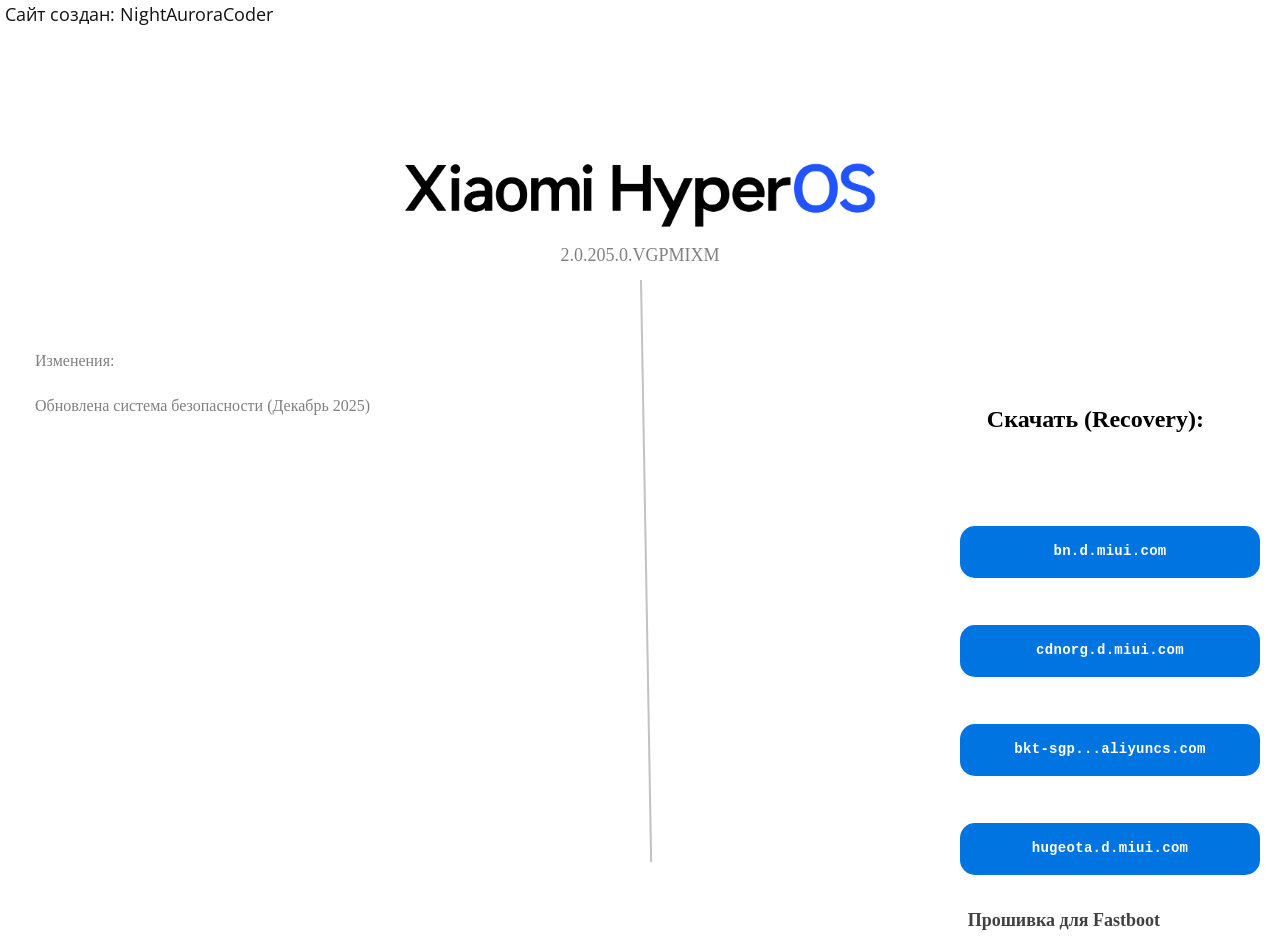
==== Redmi13C-MIFirwm205.html @ e544b753 "Add files via upload" ====
<!DOCTYPE html>
<html style="font-size: 16px;" lang="ru">
<head>
    <meta name="viewport" content="width=device-width, initial-scale=1.0">
    <meta charset="utf-8">
    <meta name="keywords" content="">
    <meta name="description" content="Скачать Recovery прошивку HyperOS для Redmi 13C (gale). Версия 2.0.204.5.VGPMIXM.">
    <title>Redmi 13C Fastboot - HyperOS 2.0.205.0</title>
    <link rel="stylesheet" href="nicepage.css" media="screen">
    <link rel="stylesheet" href="Redmi13C-Recovery.css" media="screen">
    <script class="u-script" type="text/javascript" src="jquery.js" defer=""></script>
    <script class="u-script" type="text/javascript" src="nicepage.js" defer=""></script>
    <meta name="generator" content="">
    <link id="u-page-google-font" rel="stylesheet" href="https://fonts.googleapis.com/css2?display=swap&amp;family=Roboto:ital,wght@0,100;0,200;0,300;0,400;0,500;0,600;0,700;0,800;0,900;1,100;1,200;1,300;1,400;1,500;1,600;1,700;1,800;1,900&amp;family=Open+Sans:ital,wght@0,300;0,400;0,500;0,600;0,700;0,800;1,300;1,400;1,500;1,600;1,700;1,800">
    <script type="application/ld+json">{
		"@context": "http://schema.org",
		"@type": "Organization",
		"name": "NightAuroraCoder"
}</script>
    <meta name="theme-color" content="#478ac9">
    <meta property="og:title" content="Redmi 13C Recovery">
    <meta property="og:type" content="website">
    <meta data-intl-tel-input-cdn-path="intlTelInput/">
    <style>
        /* Исправляем позиционирование для страниц прошивок */
        .u-section-1 .u-sheet-1 {
            min-height: 861px !important;
            position: relative;
        }
        
        .u-section-1 .u-text-2 {
            position: absolute !important;
            top: 318px;
            right: 6px;
            margin: 0 !important;
            width: auto;
        }
        
        .u-section-1 .u-text-3 {
            position: absolute !important;
            top: 253px;
            left: -50px;
            margin: 0 !important;
            width: auto;
        }
        
        .u-section-1 .u-btn-1 {
            position: absolute !important;
            top: 444px;
            right: -50px;
            margin: 0 !important;
        }
        
        .u-section-1 .u-btn-2 {
            position: absolute !important;
            top: 543px;
            right: -50px;
            margin: 0 !important;
        }
        
        .u-section-1 .u-btn-3 {
            position: absolute !important;
            top: 642px;
            right: -50px;
            margin: 0 !important;
        }
        
        .u-section-1 .u-btn-4 {
            position: absolute !important;
            top: 741px;
            right: -50px;
            margin: 0 !important;
        }
        
        .u-section-1 .u-text-4 {
            position: absolute !important;
            top: 824px;
            right: 50px;
            margin: 0 !important;
        }
        
        /* Адаптация для планшетов */
        @media (max-width: 1199px) {
            .u-section-1 .u-text-2 {
                top: 330px;
                right: 55px;
            }
            .u-section-1 .u-text-3 {
                top: 264px;
                left: -30px;
            }
            .u-section-1 .u-btn-1 { top: 457px; right: 0; }
            .u-section-1 .u-btn-2 { top: 556px; right: 0; }
            .u-section-1 .u-btn-3 { top: 655px; right: 0; }
            .u-section-1 .u-btn-4 { top: 754px; right: 0; }
            .u-section-1 .u-text-4 { top: 832px; right: 101px; }
        }
        
        @media (max-width: 991px) {
            .u-section-1 .u-text-2 {
                top: 328px;
                right: 0;
            }
            .u-section-1 .u-text-3 {
                top: 266px;
                left: -20px;
            }
            .u-section-1 .u-btn-1 { top: 448px; }
            .u-section-1 .u-btn-2 { top: 547px; }
            .u-section-1 .u-btn-3 { top: 646px; }
            .u-section-1 .u-btn-4 { top: 745px; }
            .u-section-1 .u-text-4 { top: 819px; right: 40px; }
        }
        
        @media (max-width: 767px) {
            .u-section-1 .u-text-2 {
                position: relative !important;
                top: auto;
                left: auto;
                right: auto;
                margin: 39px auto 0 !important;
                width: 100%;
                text-align: center;
            }
            .u-section-1 .u-text-3 {
                position: relative !important;
                top: auto;
                left: auto;
                margin: 434px auto 0 !important;
                width: 90%;
                text-align: center;
            }
            .u-section-1 .u-btn-1 {
                position: relative !important;
                top: auto;
                right: auto;
                margin: 20px auto !important;
                display: block;
            }
            .u-section-1 .u-btn-2,
            .u-section-1 .u-btn-3,
            .u-section-1 .u-btn-4 {
                position: relative !important;
                top: auto;
                right: auto;
                margin: 20px auto !important;
                display: block;
            }
            .u-section-1 .u-text-4 {
                position: relative !important;
                top: auto;
                right: auto;
                margin: 20px auto 0 !important;
                text-align: center;
            }
        }
    </style>
</head>
<body data-path-to-root="./" data-include-products="false" class="u-body u-clearfix u-xl-mode" data-lang="ru">
    <header class="u-clearfix u-header u-valign-top-xl u-header" id="header">
        <p class="u-text u-text-default u-text-1">Сайт создан: NightAuroraCoder</p>
    </header>
    
    <section class="u-clearfix u-section-1" id="block-1">
        <div class="u-clearfix u-sheet u-sheet-1">
            <div class="u-border-2 u-border-grey-60 u-hidden-sm u-hidden-xs u-line u-line-vertical u-opacity u-opacity-80 u-line-1"></div>
            <img class="u-image u-image-contain u-image-default u-image-1" src="images/Xiaomi_HyperOS_logo.svg.png" alt="HyperOS Logo" data-image-width="1280" data-image-height="179">
            <p class="u-custom-font u-text u-text-default u-text-grey-50 u-text-1">2.0.205.0.VGPMIXM</p>
            
            <p class="u-align-center u-custom-font u-text u-text-grey-50 u-text-2">
                <span class="u-text-black">Скачать (Recovery):</span>
            </p>
            
            <p class="u-custom-font u-text u-text-grey-50 u-text-3">
                Изменения:<br>
                <br>Обновлена система безопасности (Декабрь 2025)<br>
            </p>

            <a href="https://bn.d.miui.com/OS2.0.205.0.VGPMIXM/gale_global_images_OS2.0.205.0.VGPMIXM_20251223.0000.00_15.0_global_edd0e31cd5.tgz" 
               class="u-btn u-btn-round u-button-style u-custom-color-1 u-custom-font u-hover-custom-color-2 u-radius u-btn-1" 
               target="_blank" rel="noopener noreferrer">
               bn.d.miui.com
            </a>
            
            <a href="https://cdnorg.d.miui.com/OS2.0.205.0.VGPMIXM/gale_global_images_OS2.0.205.0.VGPMIXM_20251223.0000.00_15.0_global_edd0e31cd5.tgz" 
               class="u-btn u-btn-round u-button-style u-custom-color-1 u-custom-font u-hover-custom-color-2 u-radius u-btn-2" 
               target="_blank" rel="noopener noreferrer">
               cdnorg.d.miui.com
            </a>
            
            <a href="https://bkt-sgp-miui-ota-update-alisgp.oss-ap-southeast-1.aliyuncs.com/OS2.0.205.0.VGPMIXM/gale_global_images_OS2.0.205.0.VGPMIXM_20251223.0000.00_15.0_global_edd0e31cd5.tgz" 
               class="u-btn u-btn-round u-button-style u-custom-color-1 u-custom-font u-hover-custom-color-2 u-radius u-btn-3" 
               target="_blank" rel="noopener noreferrer">
               bkt-sgp...aliyuncs.com
            </a>
            
            <a href="https://hugeota.d.miui.com/OS2.0.205.0.VGPMIXM/gale_global_images_OS2.0.205.0.VGPMIXM_20251223.0000.00_15.0_global_edd0e31cd5.tgz" 
               class="u-btn u-btn-round u-button-style u-custom-color-1 u-custom-font u-hover-custom-color-2 u-radius u-btn-4" 
               target="_blank" rel="noopener noreferrer">
               hugeota.d.miui.com
            </a>
            
            <p class="u-custom-font u-text u-text-grey-75 u-text-4">Прошивка для Fastboot</p>
        </div>
    </section>
</body>
</html>
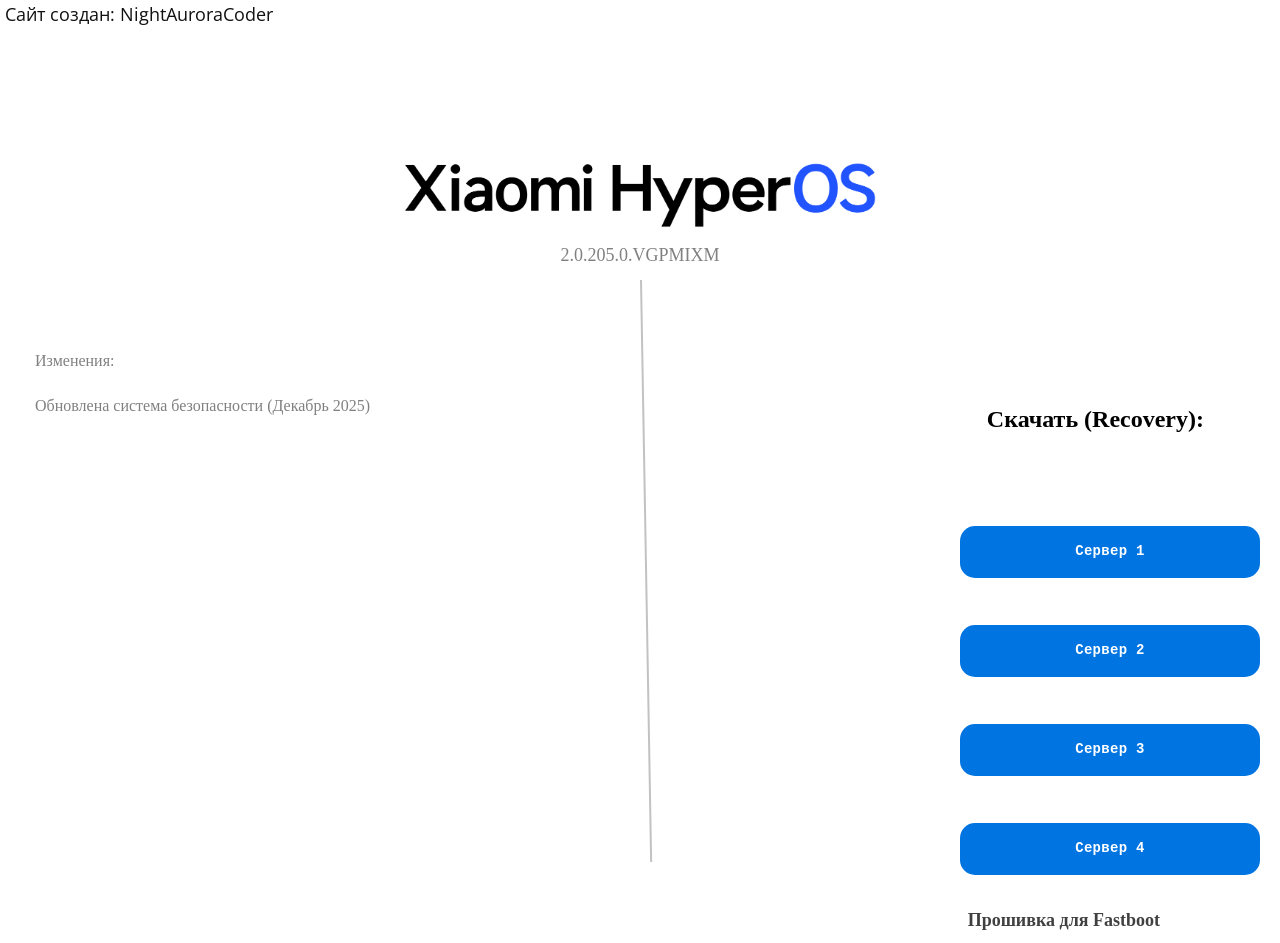
==== commit 1d160e27: "Update Redmi13C-MIFirwm205.html" ====
--- a/Redmi13C-MIFirwm205.html
+++ b/Redmi13C-MIFirwm205.html
@@ -179,29 +179,29 @@
             <a href="https://bn.d.miui.com/OS2.0.205.0.VGPMIXM/gale_global_images_OS2.0.205.0.VGPMIXM_20251223.0000.00_15.0_global_edd0e31cd5.tgz" 
                class="u-btn u-btn-round u-button-style u-custom-color-1 u-custom-font u-hover-custom-color-2 u-radius u-btn-1" 
                target="_blank" rel="noopener noreferrer">
-               bn.d.miui.com
+               Сервер 1
             </a>
             
             <a href="https://cdnorg.d.miui.com/OS2.0.205.0.VGPMIXM/gale_global_images_OS2.0.205.0.VGPMIXM_20251223.0000.00_15.0_global_edd0e31cd5.tgz" 
                class="u-btn u-btn-round u-button-style u-custom-color-1 u-custom-font u-hover-custom-color-2 u-radius u-btn-2" 
                target="_blank" rel="noopener noreferrer">
-               cdnorg.d.miui.com
+               Сервер 2
             </a>
             
             <a href="https://bkt-sgp-miui-ota-update-alisgp.oss-ap-southeast-1.aliyuncs.com/OS2.0.205.0.VGPMIXM/gale_global_images_OS2.0.205.0.VGPMIXM_20251223.0000.00_15.0_global_edd0e31cd5.tgz" 
                class="u-btn u-btn-round u-button-style u-custom-color-1 u-custom-font u-hover-custom-color-2 u-radius u-btn-3" 
                target="_blank" rel="noopener noreferrer">
-               bkt-sgp...aliyuncs.com
+               Сервер 3
             </a>
             
             <a href="https://hugeota.d.miui.com/OS2.0.205.0.VGPMIXM/gale_global_images_OS2.0.205.0.VGPMIXM_20251223.0000.00_15.0_global_edd0e31cd5.tgz" 
                class="u-btn u-btn-round u-button-style u-custom-color-1 u-custom-font u-hover-custom-color-2 u-radius u-btn-4" 
                target="_blank" rel="noopener noreferrer">
-               hugeota.d.miui.com
+               Сервер 4
             </a>
             
             <p class="u-custom-font u-text u-text-grey-75 u-text-4">Прошивка для Fastboot</p>
         </div>
     </section>
 </body>
-</html>+</html>
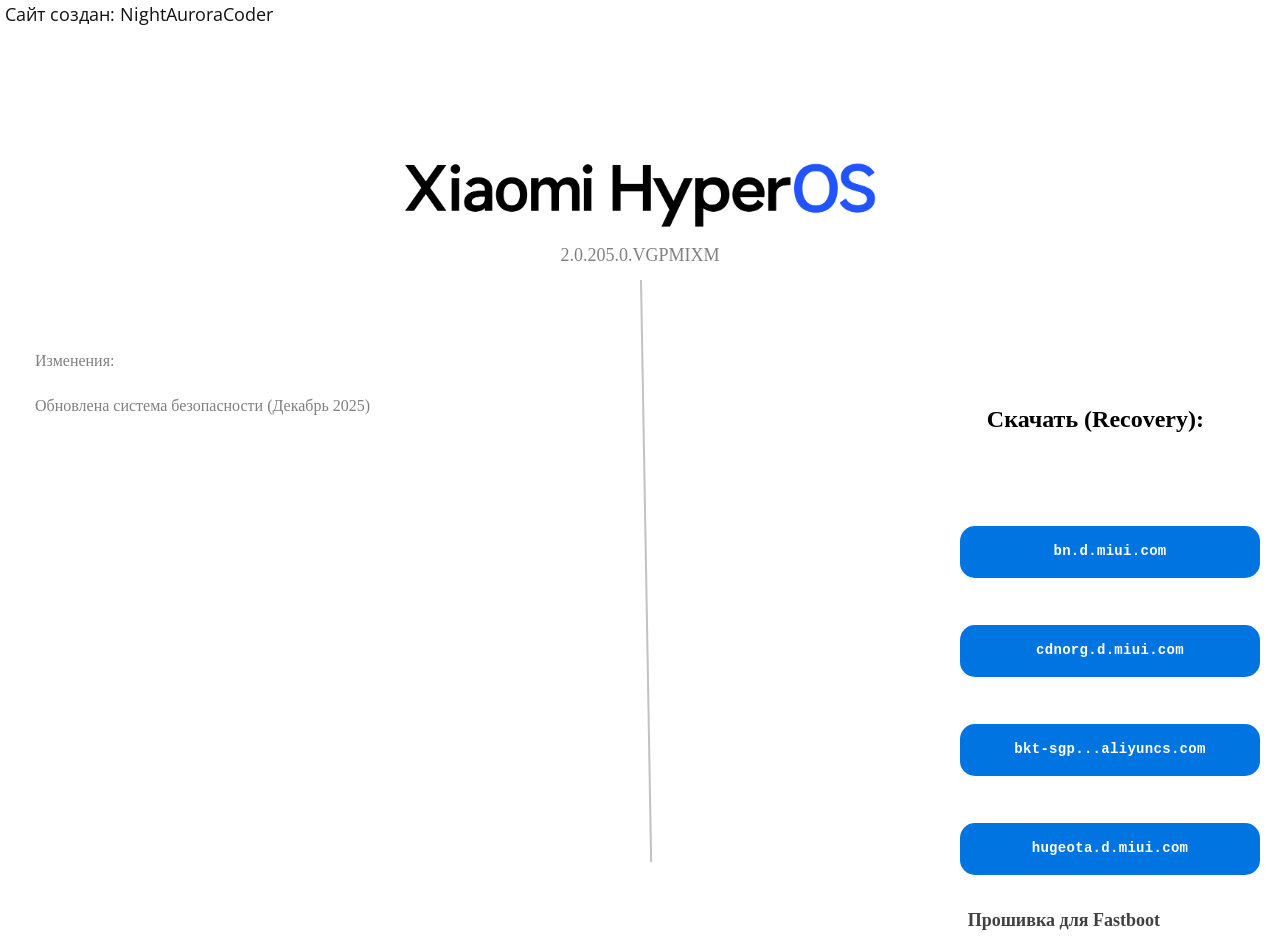
==== commit 03b5b298: "Add files via upload" ====
--- a/Redmi13C-MIFirwm205.html
+++ b/Redmi13C-MIFirwm205.html
@@ -179,29 +179,29 @@
             <a href="https://bn.d.miui.com/OS2.0.205.0.VGPMIXM/gale_global_images_OS2.0.205.0.VGPMIXM_20251223.0000.00_15.0_global_edd0e31cd5.tgz" 
                class="u-btn u-btn-round u-button-style u-custom-color-1 u-custom-font u-hover-custom-color-2 u-radius u-btn-1" 
                target="_blank" rel="noopener noreferrer">
-               Сервер 1
+               bn.d.miui.com
             </a>
             
             <a href="https://cdnorg.d.miui.com/OS2.0.205.0.VGPMIXM/gale_global_images_OS2.0.205.0.VGPMIXM_20251223.0000.00_15.0_global_edd0e31cd5.tgz" 
                class="u-btn u-btn-round u-button-style u-custom-color-1 u-custom-font u-hover-custom-color-2 u-radius u-btn-2" 
                target="_blank" rel="noopener noreferrer">
-               Сервер 2
+               cdnorg.d.miui.com
             </a>
             
             <a href="https://bkt-sgp-miui-ota-update-alisgp.oss-ap-southeast-1.aliyuncs.com/OS2.0.205.0.VGPMIXM/gale_global_images_OS2.0.205.0.VGPMIXM_20251223.0000.00_15.0_global_edd0e31cd5.tgz" 
                class="u-btn u-btn-round u-button-style u-custom-color-1 u-custom-font u-hover-custom-color-2 u-radius u-btn-3" 
                target="_blank" rel="noopener noreferrer">
-               Сервер 3
+               bkt-sgp...aliyuncs.com
             </a>
             
             <a href="https://hugeota.d.miui.com/OS2.0.205.0.VGPMIXM/gale_global_images_OS2.0.205.0.VGPMIXM_20251223.0000.00_15.0_global_edd0e31cd5.tgz" 
                class="u-btn u-btn-round u-button-style u-custom-color-1 u-custom-font u-hover-custom-color-2 u-radius u-btn-4" 
                target="_blank" rel="noopener noreferrer">
-               Сервер 4
+               hugeota.d.miui.com
             </a>
             
             <p class="u-custom-font u-text u-text-grey-75 u-text-4">Прошивка для Fastboot</p>
         </div>
     </section>
 </body>
-</html>
+</html>
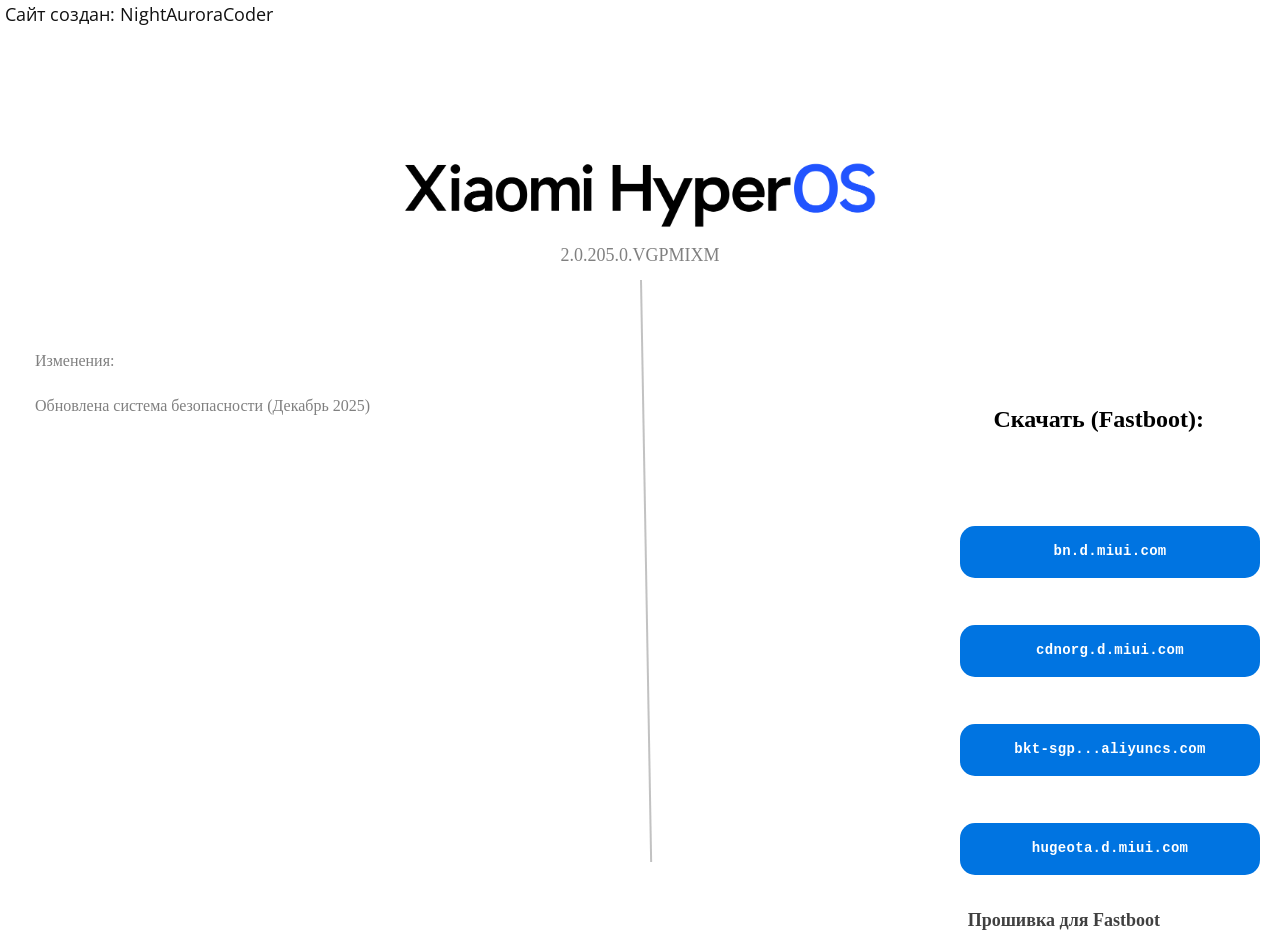
==== commit 3e50f15e: "Update Redmi13C-MIFirwm205.html" ====
--- a/Redmi13C-MIFirwm205.html
+++ b/Redmi13C-MIFirwm205.html
@@ -1,6 +1,7 @@
 <!DOCTYPE html>
 <html style="font-size: 16px;" lang="ru">
 <head>
+	<link rel="icon" href="favicon.ico" type="image/x-icon">
     <meta name="viewport" content="width=device-width, initial-scale=1.0">
     <meta charset="utf-8">
     <meta name="keywords" content="">
@@ -168,7 +169,7 @@
             <p class="u-custom-font u-text u-text-default u-text-grey-50 u-text-1">2.0.205.0.VGPMIXM</p>
             
             <p class="u-align-center u-custom-font u-text u-text-grey-50 u-text-2">
-                <span class="u-text-black">Скачать (Recovery):</span>
+                <span class="u-text-black">Скачать (Fastboot):</span>
             </p>
             
             <p class="u-custom-font u-text u-text-grey-50 u-text-3">
@@ -204,4 +205,4 @@
         </div>
     </section>
 </body>
-</html>+</html>
